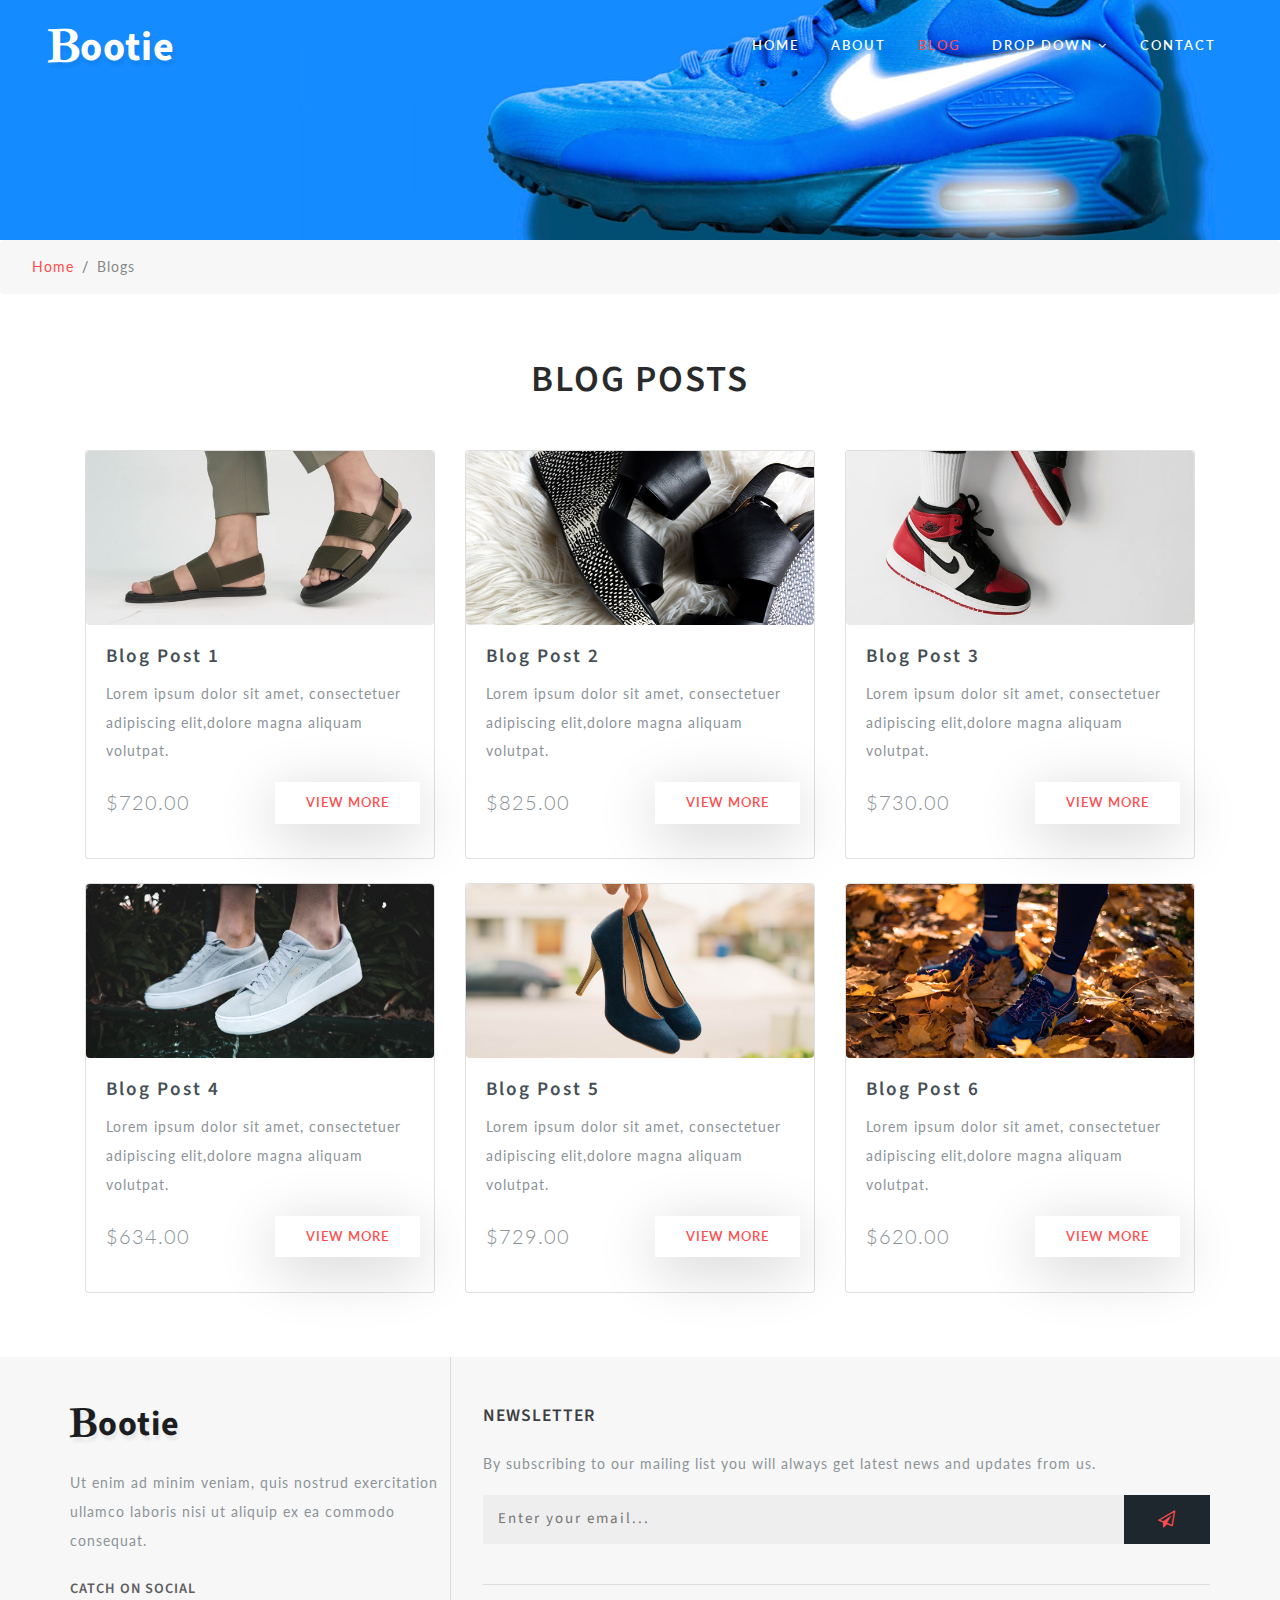
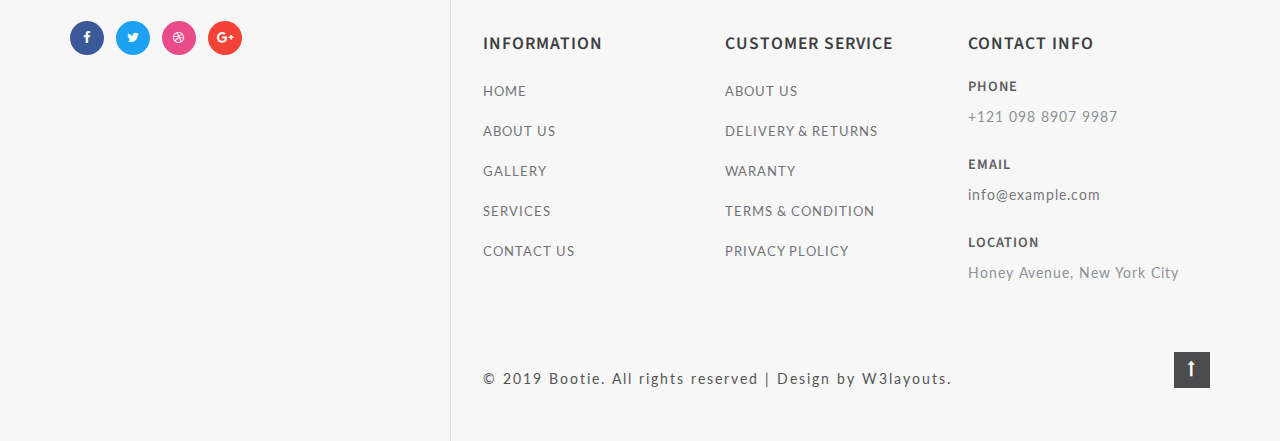
==== blog.html @ ae8e7833 "final commit" ====
<!DOCTYPE html>
<html lang="zxx">

<head>
    <title>Bootie Ecommerce Bootstrap Responsive Web Template | Blog :: W3layouts</title>
    <!-- Meta tag Keywords -->
    <meta name="viewport" content="width=device-width, initial-scale=1">
    <meta charset="UTF-8" />
    <meta name="keywords" content="Bootie Responsive web template, Bootstrap Web Templates, Flat Web Templates, Android Compatible web template, Smartphone Compatible web template, free webdesigns for Nokia, Samsung, LG, SonyEricsson, Motorola web design" />
    <script>
        addEventListener("load", function() {
            setTimeout(hideURLbar, 0);
        }, false);

        function hideURLbar() {
            window.scrollTo(0, 1);
        }
    </script>
    <!-- //Meta tag Keywords -->

    <!-- Custom-Files -->
    <link rel="stylesheet" href="css/bootstrap.css">
    <!-- Bootstrap-Core-CSS -->
    <link rel="stylesheet" href="css/style.css" type="text/css" media="all" />
    <!-- Style-CSS -->
    <!-- font-awesome-icons -->
    <link href="css/font-awesome.css" rel="stylesheet">
    <!-- //font-awesome-icons -->
    <!-- /Fonts -->
    <link href="//fonts.googleapis.com/css?family=Lato:100,100i,300,300i,400,400i,700" rel="stylesheet">
    <link href="//fonts.googleapis.com/css?family=Source+Sans+Pro:200,200i,300,300i,400,400i,600,600i,700,700i,900" rel="stylesheet">
    <!-- //Fonts -->

</head>

<body>

    <!-- mian-content -->
    <div class="main-banner inner" id="home">
        <!-- header -->
        <header class="header">
            <div class="container-fluid px-lg-5">
                <!-- nav -->
                <nav class="py-4">
                    <div id="logo">
                        <h1> <a href="index.html"><span class="fa fa-bold" aria-hidden="true"></span>ootie</a></h1>
                    </div>

                    <label for="drop" class="toggle">Menu</label>
                    <input type="checkbox" id="drop" />
                    <ul class="menu mt-2">
                        <li><a href="index.html">Home</a></li>
                        <li><a href="about.html">About</a></li>
                        <li class="active"><a href="blog.html">Blog</a></li>
                        <li>
                            <!-- First Tier Drop Down -->
                            <label for="drop-2" class="toggle">Drop Down <span class="fa fa-angle-down" aria-hidden="true"></span> </label>
                            <a href="#">Drop Down <span class="fa fa-angle-down" aria-hidden="true"></span></a>
                            <input type="checkbox" id="drop-2" />
                            <ul>
                                <li><a href="blog.html">Blog</a></li>
                                <li><a href="shop.html">Shop Now</a></li>
                                <li><a href="single.html">Single Page</a></li>
                            </ul>
                        </li>
                        <li><a href="contact.html">Contact</a></li>
                    </ul>
                </nav>
                <!-- //nav -->
            </div>
        </header>
        <!-- //header -->

    </div>
    <!--//main-content-->
    <!---->
    <ol class="breadcrumb">
        <li class="breadcrumb-item">
            <a href="index.html">Home</a>
        </li>
        <li class="breadcrumb-item active">Blogs</li>
    </ol>
    <!---->
    <!--// mian-content -->
    <!-- banner -->
    <section class="ab-info-main py-5">
        <div class="container py-lg-3">
            <div class="ab-info-grids">
                <h3 class="tittle text-center mb-lg-5 mb-3">Blog Posts</h3>
                <div id="products" class="row view-group">
                    <div class="item col-lg-4">
                        <div class="thumbnail card">
                            <div class="img-event">
                                <img class="group list-group-image img-fluid" src="images/img2.jpg" alt="" />
                            </div>
                            <div class="caption card-body">
                                <h4 class="group card-title inner list-group-item-heading">
                                    Blog Post 1</h4>
                                <p class="group inner list-group-item-text">
                                    Lorem ipsum dolor sit amet, consectetuer adipiscing elit,dolore magna aliquam volutpat.</p>
                                <div class="row">
                                    <div class="col-6">
                                        <p class="lead">
                                            $720.00</p>
                                    </div>
                                    <div class="col-6 ban-buttons">
                                        <a class="btn btn-course" href="single.html">View More</a>
                                    </div>
                                </div>
                            </div>
                        </div>
                    </div>
                    <div class="item col-lg-4">
                        <div class="thumbnail card">
                            <div class="img-event">
                                <img class="group list-group-image img-fluid" src="images/img5.jpg" alt="" />
                            </div>
                            <div class="caption card-body">
                                <h4 class="group card-title inner list-group-item-heading">
                                    Blog Post 2</h4>
                                <p class="group inner list-group-item-text">
                                    Lorem ipsum dolor sit amet, consectetuer adipiscing elit,dolore magna aliquam volutpat.</p>
                                <div class="row">
                                    <div class="col-6">
                                        <p class="lead">
                                            $825.00</p>
                                    </div>
                                    <div class="col-6 ban-buttons">
                                        <a class="btn btn-course" href="single.html">View More</a>
                                    </div>
                                </div>
                            </div>
                        </div>
                    </div>
                    <div class="item col-lg-4">
                        <div class="thumbnail card">
                            <div class="img-event">
                                <img class="group list-group-image img-fluid" src="images/img3.jpg" alt="" />
                            </div>
                            <div class="caption card-body">
                                <h4 class="group card-title inner list-group-item-heading">
                                    Blog Post 3</h4>
                                <p class="group inner list-group-item-text">
                                    Lorem ipsum dolor sit amet, consectetuer adipiscing elit,dolore magna aliquam volutpat.</p>
                                <div class="row">
                                    <div class="col-6">
                                        <p class="lead">
                                            $730.00</p>
                                    </div>
                                    <div class="col-6 ban-buttons">
                                        <a class="btn btn-course" href="single.html">View More</a>
                                    </div>
                                </div>
                            </div>
                        </div>
                    </div>
                    <div class="item col-lg-4 mt-lg-4">
                        <div class="thumbnail card">
                            <div class="img-event">
                                <img class="group list-group-image img-fluid" src="images/img4.jpg" alt="" />
                            </div>
                            <div class="caption card-body">
                                <h4 class="group card-title inner list-group-item-heading">
                                    Blog Post 4</h4>
                                <p class="group inner list-group-item-text">
                                    Lorem ipsum dolor sit amet, consectetuer adipiscing elit,dolore magna aliquam volutpat.</p>
                                <div class="row">
                                    <div class="col-6">
                                        <p class="lead">
                                            $634.00</p>
                                    </div>
                                    <div class="col-6 ban-buttons">
                                        <a class="btn btn-course" href="single.html">View More</a>
                                    </div>
                                </div>
                            </div>
                        </div>
                    </div>
                    <div class="item col-lg-4 mt-lg-4">
                        <div class="thumbnail card">
                            <div class="img-event">
                                <img class="group list-group-image img-fluid" src="images/img6.jpg" alt="" />
                            </div>
                            <div class="caption card-body">
                                <h4 class="group card-title inner list-group-item-heading">
                                    Blog Post 5</h4>
                                <p class="group inner list-group-item-text">
                                    Lorem ipsum dolor sit amet, consectetuer adipiscing elit,dolore magna aliquam volutpat.</p>
                                <div class="row">
                                    <div class="col-6">
                                        <p class="lead">
                                            $729.00</p>
                                    </div>
                                    <div class="col-6 ban-buttons">
                                        <a class="btn btn-course" href="single.html">View More</a>
                                    </div>
                                </div>
                            </div>
                        </div>
                    </div>
                    <div class="item col-lg-4 mt-lg-4">
                        <div class="thumbnail card">
                            <div class="img-event">
                                <img class="group list-group-image img-fluid" src="images/img7.jpg" alt="" />
                            </div>
                            <div class="caption card-body">
                                <h4 class="group card-title inner list-group-item-heading">
                                    Blog Post 6</h4>
                                <p class="group inner list-group-item-text">
                                    Lorem ipsum dolor sit amet, consectetuer adipiscing elit,dolore magna aliquam volutpat.</p>
                                <div class="row">
                                    <div class="col-6">
                                        <p class="lead">
                                            $620.00</p>
                                    </div>
                                    <div class="col-6 ban-buttons">
                                        <a class="btn btn-course" href="single.html">View More</a>
                                    </div>
                                </div>
                            </div>
                        </div>
                    </div>

                </div>
            </div>
        </div>
    </section>
    <!-- //banner -->
    <!-- footer -->
    <footer>
        <div class="container">
            <div class="row footer-top">
                <div class="col-lg-4 footer-grid_section_w3layouts">
                    <h2 class="logo-2 mb-lg-4 mb-3">
                        <a href="index.html"><span class="fa fa-bold" aria-hidden="true"></span>ootie</a>
                    </h2>
                    <p>Ut enim ad minim veniam, quis nostrud exercitation ullamco laboris nisi ut aliquip ex ea commodo consequat.</p>
                    <h4 class="sub-con-fo ad-info my-4">Catch on Social</h4>
                    <ul class="w3layouts_social_list list-unstyled">
                        <li>
                            <a href="#" class="w3pvt_facebook">
                                <span class="fa fa-facebook-f"></span>
                            </a>
                        </li>
                        <li class="mx-2">
                            <a href="#" class="w3pvt_twitter">
                                <span class="fa fa-twitter"></span>
                            </a>
                        </li>
                        <li>
                            <a href="#" class="w3pvt_dribble">
                                <span class="fa fa-dribbble"></span>
                            </a>
                        </li>
                        <li class="ml-2">
                            <a href="#" class="w3pvt_google">
                                <span class="fa fa-google-plus"></span>
                            </a>
                        </li>
                    </ul>
                </div>
                <div class="col-lg-8 footer-right">
                    <div class="w3layouts-news-letter">
                        <h3 class="footer-title text-uppercase text-wh mb-lg-4 mb-3">Newsletter</h3>

                        <p>By subscribing to our mailing list you will always get latest news and updates from us.</p>
                        <form action="#" method="post" class="w3layouts-newsletter">
                            <input type="email" name="Email" placeholder="Enter your email..." required="">
                            <button class="btn1"><span class="fa fa-paper-plane-o" aria-hidden="true"></span></button>

                        </form>
                    </div>
                    <div class="row mt-lg-4 bottom-w3layouts-sec-nav mx-0">
                        <div class="col-md-4 footer-grid_section_w3layouts">
                            <h3 class="footer-title text-uppercase text-wh mb-lg-4 mb-3">Information</h3>
                            <ul class="list-unstyled w3layouts-icons">
                                <li>
                                    <a href="index.html">Home</a>
                                </li>
                                <li class="mt-3">
                                    <a href="about.html">About Us</a>
                                </li>
                                <li class="mt-3">
                                    <a href="#">Gallery</a>
                                </li>
                                <li class="mt-3">
                                    <a href="#">Services</a>
                                </li>
                                <li class="mt-3">
                                    <a href="contact.html">Contact Us</a>
                                </li>
                            </ul>
                        </div>
                        <div class="col-md-4 footer-grid_section_w3layouts">
                            <!-- social icons -->
                            <div class="agileinfo_social_icons">
                                <h3 class="footer-title text-uppercase text-wh mb-lg-4 mb-3">Customer Service</h3>
                                <ul class="list-unstyled w3layouts-icons">

                                    <li>
                                        <a href="#">About Us</a>
                                    </li>
                                    <li class="mt-3">
                                        <a href="#">Delivery & Returns</a>
                                    </li>
                                    <li class="mt-3">
                                        <a href="#">Waranty</a>
                                    </li>
                                    <li class="mt-3">
                                        <a href="#">Terms & Condition</a>
                                    </li>
                                    <li class="mt-3">
                                        <a href="#">Privacy Plolicy</a>
                                    </li>
                                </ul>
                            </div>
                            <!-- social icons -->
                        </div>
                        <div class="col-md-4 footer-grid_section_w3layouts my-md-0 my-5">
                            <h3 class="footer-title text-uppercase text-wh mb-lg-4 mb-3">Contact Info</h3>
                            <div class="contact-info">
                                <div class="footer-address-inf">
                                    <h4 class="ad-info mb-2">Phone</h4>
                                    <p>+121 098 8907 9987</p>
                                </div>
                                <div class="footer-address-inf my-4">
                                    <h4 class="ad-info mb-2">Email </h4>
                                    <p><a href="mailto:info@example.com">info@example.com</a></p>
                                </div>
                                <div class="footer-address-inf">
                                    <h4 class="ad-info mb-2">Location</h4>
                                    <p>Honey Avenue, New York City</p>
                                </div>
                            </div>
                        </div>


                    </div>
                    <div class="cpy-right text-left row">
                        <p class="col-md-10">© 2019 Bootie. All rights reserved | Design by
                            <a href="http://w3layouts.com"> W3layouts.</a>
                        </p>
                        <!-- move top icon -->
                        <a href="#home" class="move-top text-right col-md-2"><span class="fa fa-long-arrow-up" aria-hidden="true"></span></a>
                        <!-- //move top icon -->
                    </div>
                </div>
            </div>
        </div>
    </footer>
    <!-- //footer -->
</body>

</html>
---- css/style.css ----
/*--
	Author: W3Layouts
	Author URL: http://w3layouts.com
	License: Creative Commons Attribution 3.0 Unported
	License URL: http://creativecommons.org/licenses/by/3.0/
--*/

html,
body {
    margin: 0;
    font-size: 100%;
    background: #fff;
    font-family: 'Lato', sans-serif;
    scroll-behavior: smooth;
}
body a {
    text-decoration: none;
    transition: 0.5s all;
    -webkit-transition: 0.5s all;
    -moz-transition: 0.5s all;
    -o-transition: 0.5s all;
    -ms-transition: 0.5s all;
}

a:hover {
    text-decoration: none;
}
input[type="button"],
input[type="submit"],
input[type="text"],
input[type="email"],
input[type="search"] {
    transition: 0.5s all;
    -webkit-transition: 0.5s all;
    -moz-transition: 0.5s all;
    -o-transition: 0.5s all;
    -ms-transition: 0.5s all;
    font-family: 'Source Sans Pro', sans-serif;
}

h1,
h2,
h3,
h4,
h5,
h6 {
    margin: 0;
    letter-spacing: 1px;
    font-weight: 600;
    font-family: 'Source Sans Pro', sans-serif;
}

p {
    font-size:0.9em;
    color: #8c9398;
    line-height: 2em;
    letter-spacing: 1px;
}

ul {
    margin: 0;
    padding: 0;
}

body img {
    border-radius: 4px;
    -webkit-border-radius: 4px;
    -o-border-radius: 4px;
    -moz-border-radius: 4px;
    -ms-border-radius: 4px;
}

.breadcrumb,
ol {
    margin-bottom: 0 !important;
}

/*--/header --*/

/* header */

/* CSS Document */

header {
    position: absolute;
    z-index: 9;
    width: 100%;
}

.toggle,
[id^=drop] {
    display: none;
}

/* Giving a background-color to the nav container. */

nav {
    margin: 0;
    padding: 0;
}


#logo a {
    float: left;
    display: initial;
    margin: 0;
    letter-spacing: 1px;
    color: #fff;
    font-size: 1em;
    font-weight: 700;
    text-shadow: 2px 5px 3px rgba(0, 0, 0, 0.06);
}



/* Since we'll have the "ul li" "float:left"
 * we need to add a clear after the container. */

nav:after {
    content: "";
    display: table;
    clear: both;
}

/* Removing padding, margin and "list-style" from the "ul",
 * and adding "position:reltive" */

nav ul {
    float: right;
    padding: 0;
    margin: 0;
    list-style: none;
    position: relative;
}

/* Positioning the navigation items inline */

nav ul li {
    margin: 0px 1em;
    display: inline-block;
    float: left;
}

/* Styling the links */

.menu li a {
    font-weight: 600;
    font-size: 0.8em;
    letter-spacing: 2px;
    padding-left: 0;
    padding-right: 0;
    padding: 10px 0;
    color: #fff;
    text-transform: uppercase;
    -webkit-transition: 0.5s all ease;
    -moz-transition: 0.5s all ease;
    -o-transition: 0.5s all ease;
    -ms-transition: 0.5s all ease;
}


.menu li ul li a {
    color: #555;
    padding: 10px 10px;
    font-size: 0.8em;
}


.menu li ul li:hover {
    background: #f8f9fa;
}

/* Background color change on Hover */

nav .menu li a:hover {
    color: #ff4c4c;
}

.menu li.active a {
    color: #ff4c4c;
}

/* Hide Dropdowns by Default
 * and giving it a position of absolute */

nav ul ul {
    display: none;
    position: absolute;
    /* has to be the same number as the "line-height" of "nav a" */
    top: 30px;
    background: #fff;
    padding: 10px;
}

/* Display Dropdowns on Hover */

nav ul li:hover > ul {
    display: inherit;
}

/* Fisrt Tier Dropdown */

nav ul ul li {
    width: 170px;
    float: none;
    display: list-item;
    position: relative;
    margin: 0;
}

nav ul ul li a {
    color: #333;
    padding: 5px 10px;
    display: block;
}

/* Second, Third and more Tiers	
 * We move the 2nd and 3rd etc tier dropdowns to the left
 * by the amount of the width of the first tier.
*/

nav ul ul ul li {
    position: relative;
    top: -60px;
    /* has to be the same number as the "width" of "nav ul ul li" */
    left: 170px;
}


/* Change ' +' in order to change the Dropdown symbol */

li > a:only-child:after {
    content: '';
}


/* Media Queries
--------------------------------------------- */

@media all and (max-width: 768px) {

    #logo {
        display: block;
        padding: 0;
        width: 100%;
        text-align: center;
        float: none;
    }

    nav {
        margin: 0;
    }

    /* Hide the navigation menu by default */
    /* Also hide the  */
    .toggle + a,
    .menu {
        display: none;
    }

    /* Stylinf the toggle lable */
    .toggle {
        display: block;
        padding: 8px 20px;
        font-size: 0.8em;
        text-decoration: none;
        border: none;
        float: right;
        background-color: #ffffff;
        color: #333;
        cursor: pointer;
        text-transform: uppercase;
    }

    .menu .toggle {
        float: none;
        text-align: center;
        margin: auto;
        width: 80%;
        padding: 5px;
        font-weight: normal;
        font-size: 16px;
        letter-spacing: 1px;
    }

    .toggle:hover {
        color: #333;
        background-color: #fff;
    }

    /* Display Dropdown when clicked on Parent Lable */
    [id^=drop]:checked + ul {
        display: block;
        background: rgba(16, 16, 16, 0.85);
        padding: 15px 0;
        text-align: center;
    }

    /* Change menu item's width to 100% */
    nav ul li {
        display: block;
        width: 100%;
        padding: 5px 0;
        margin: 0 0;
    }

    nav ul ul .toggle,
    nav ul ul a {
        padding: 0 40px;
    }

    nav ul ul ul a {
        padding: 0 80px;
    }

    nav a:hover,
    nav ul ul ul a {
        background-color: transparent;
    }

    nav ul li ul li .toggle,
    nav ul ul a,
    nav ul ul ul a {
        padding: 14px 20px;
        color: #FFF;
        font-size: 17px;
    }


    nav ul li ul li .toggle,
    nav ul ul a {
        background-color: #212121;
    }
    .menu li ul li a {
        color: #fff;
    }
    /* Hide Dropdowns by Default */
    nav ul ul {
        float: none;
        position: static;
        color: #ffffff;
        /* has to be the same number as the "line-height" of "nav a" */
    }

    /* Hide menus on hover */
    nav ul ul li:hover > ul,
    nav ul li:hover > ul {
        display: none;
    }
    nav ul ul{
        background:none!important;
    }
    /* Fisrt Tier Dropdown */
    nav ul ul li {
        display: block;
        width: 100%;
        padding: 0;
    }

    nav ul ul ul li {
        position: static;
        /* has to be the same number as the "width" of "nav ul ul li" */
    }

    nav ul ul li a {
        color: #fff;
        font-size: 0.85em;
    }
}

@media all and (max-width: 330px) {

    nav ul li {
        display: block;
        width: 94%;
    }

}

/* header */

/*--/banner --*/

.main-banner {
    background: url(../images/banner.jpg)no-repeat center;
    -webkit-background-size: cover;
    -moz-background-size: cover;
    -o-background-size: cover;
    -ms-background-size: cover;
    background-size: cover;
    position: relative;
    height: 50em;
}

.main-banner.inner {
    background: url(../images/banner.jpg)no-repeat center;
    -webkit-background-size: cover;
    -moz-background-size: cover;
    -o-background-size: cover;
    -ms-background-size: cover;
    background-size: cover;
    position: relative;
    height: 20em;
}

/*-- place holder --*/

.banner-form ::-webkit-input-placeholder {
    /* Chrome/Opera/Safari */
    color: #ccc;
}

.banner-form ::-moz-placeholder {
    /* Firefox 19+ */
    color: #ccc;
}

.banner-form :-ms-input-placeholder {
    /* IE 10+ */
    color: #ccc;
}

.banner-form :-moz-placeholder {
    /* Firefox 18- */
    color: #ccc;
}

.banner-info {
    padding: 16em 0 0em 3em;
    width: 32%;
}

.banner-info h3 {
    font-size: 3.5em;
    letter-spacing: 2px;
    color: #fff;
    text-transform: uppercase;
    text-shadow: 2px 5px 3px rgba(0, 0, 0, 0.06);
}

.banner-info p {
    color: #fff;
    font-size: 0.8em;
    letter-spacing: 2px;
    font-weight: 400;
    text-transform: uppercase;
    margin: 0;
    text-shadow: 2px 5px 3px rgba(0, 0, 0, 0.06);
}
.ban-buttons a {
    background: #fff;
    padding: 11px 31px;
    font-size: 13px;
    letter-spacing: 1px;
    color: #ff4c4c;
    border-radius: 0px;
    display: inline-block;
    box-shadow: 0 12px 60px rgba(0, 0, 0, .2);
    -webkit-box-shadow: 0 12px 60px rgba(0, 0, 0, .2);
    -o-box-shadow: 0 12px 60px rgba(0, 0, 0, .2);
    -moz-box-shadow: 0 12px 60px rgba(0, 0, 0, .2);
    -ms-box-shadow: 0 12px 60px rgba(0, 0, 0, .2);
    border: #fff;
    transition: 0.5s all;
    -webkit-transition: 0.5s all;
    -moz-transition: 0.5s all;
    -o-transition: 0.5s all;
    -ms-transition: 0.5s all;
    font-weight: 600;
    text-transform: uppercase;
}

.ban-buttons a.active,
.ban-buttons a:hover {
    opacity: 0.8;
}

a.btn.active {
    background: #10adfb;
    color: #fff;
    border: #10adfb;
}

/*-- //place holder --*/

/*-- //banner --*/

/*-- features --*/
.hand-crafted {
    background: #f7f7f7;
}

h3.tittle {
    font-size: 2.5em;
    letter-spacing: 2px;
    color: #292a2b;
    text-transform: uppercase;
    margin-bottom: 1em;
}

.sub-tittle {
    font-size: 0.3em;
    color: #919aa0;
    letter-spacing: 2px;
    display: block;
    text-transform: uppercase;
}

.events-info .sub-tittle {
    font-size: 0.7em;
}

ul.events-icons.new-inf img {
    border-radius: 50%;
    border-radius: 50%;
    -webkit-border-radius: 50%;
    -o-border-radius: 50%;
    -moz-border-radius: 50%;
    -ms-border-radius: 50%;
    box-shadow: 2px 2px 2px 1px rgba(0, 0, 0, 0.15);
}

.feature-grids h3,
.bottom-gd.fea h3 {
    color: #05c46b;
    letter-spacing: 1px;
    margin-top: 0em;
    font-size: 1.4em;
}

.feature-grids p {
    margin: 0;
}

.feature-grids span {
    font-size: 1.5em;
    text-align: center;
    color: #ff4c4c;
    line-height: 3em;
}

.bottom-gd,
.bottom-gd2-active {
    background: #f8f9fa;
    transition: 2s all;
    -webkit-transition: 2s all;
    -moz-transition: 2s all;
    -ms-transition: 2s all;
    -o-transition: 2s all;
    box-shadow: 7px 7px 10px 0 rgba(76, 110, 245, .1);
    padding: 2em 0;
}

.bottom-gd2-active {
    background: #ff4c4c;
    transition: 2s all;
    -webkit-transition: 2s all;
    -moz-transition: 2s all;
    -ms-transition: 2s all;
    -o-transition: 2s all;
}

.bottom-gd:hover.f1 span,
.bottom-gd2-active span {
    color: #fff;
}

.bottom-gd2-active p {
    color: #fff;
}

.bottom-gd2-active h3 {
    color: #fff;
}

.feature-grids h3,
.bottom-gd.fea h3 {
    font-size: 0.9em;
    color: #1e272e;
    text-transform: uppercase;
    font-weight: 600;
}

ul.tic-info li span {
    color: #ff4c4c;
}

ul.tic-info li {
    color: #566773;
    font-size: 0.9em;
    line-height: 2.2em;
    letter-spacing: 1px;
}

.effect-w3 {
    padding: 6px;
    background: #f0f0f1;
}

.bottom-gd.row {
    margin: 0;
}

/*-- //features --*/
/*-- /New-Arrivals --*/
.product-shoe-info {
    padding: 15px;
    border: 1px solid #e4e4e4;
}

.item-info-product h4 a {
    color: #080808;
    font-size: 15px;
    letter-spacing: 1px;
    text-transform: uppercase;
    font-weight: 700;
}

span.money {
    font-size: 1em;
    font-weight: 800;
    color: #ff4c4c;
    letter-spacing: 2px;
}

.product_price {
    margin: 1em 0 0 0;
    padding: 1em 0 0 0;
    border-top: 1px solid #ddd;
}

ul.stars li {
    display: inline-block;
    margin: 0 0.2em;
}

ul.stars li a span {
    font-size: 0.7em;
    color: #6a6c6d;
}
ul.stars li a span:hover{
    opacity:0.8;
}
span.product-new-top {
    background: #414b52;
    font-size: 0.8em;
    text-transform: uppercase;
    padding: 0.3em 1.2em;
    color: #fff;
}

/*-- //New-Arrivals --*/

section#brands {
    background: #1e272e;
}

.brand-items a span {
    color: #757a7d;
    font-size: 2.5em;
}

/*--about-grids--*/
.service-content {
    margin-left: 1em;
}
.icon span {
    width: 60px;
    height: 60px;
    color: #007bff;
    line-height: 60px;
    text-align: center;
    font-size: 22px;
    transition: all 1s;
    -moz-transition: all 1s;
    -webkit-transition: all 1s;
    -o-transition: all 1s;
}
.service-content h4 {
    font-size: 1.15em;
    line-height: 1.75em;
    font-weight: 800;
    text-transform: uppercase;
    color: #333;
    letter-spacing: 2px;
    margin-bottom: 0.5em;
}

/*-- /testimonials --*/

.testimonials {
    background: #f2f2f2;
}

.test-info {
    padding: 2em 0;
    margin: 0 auto;
    width: 60%;
}

.test-info h3 {
    font-size: 1em;
    color: #1e272e;
    letter-spacing: 2px;
    text-transform: uppercase;
    font-weight: 600;
}

.test-img img {
    border-radius: 50%;
    -webkit-border-radius: 50%;
    -o-border-radius: 50%;
    -ms-border-radius: 50%;
    -moz-border-radius: 50%;
    padding: 4px;
    background: hsla(21, 60%, 94%, 0.33);
    width: 15%;
}

.w3layouts-footer.test-soc ul li {
    display: inline-block;
    margin: 0 0.3em;
}

.w3layouts-footer.test-soc ul li a span {
    color: #fff;
    margin: 0 0.5em;
}

.test-info p span {
    font-size: 1.8em;
    color: #505c65;
}

ul.list-unstyled.w3layouts-icons.clients li {
    margin: 0 0.2em;
    text-align: center;
    display: inline-block;
}

ul.list-unstyled.w3layouts-icons.clients li span {
    font-size: 0.8em;
    color: #ff4c4c;
}

ul.list-unstyled.w3layouts-icons.clients li span:hover {
    opacity: 0.8;
    transition: 0.5s all;
    -webkit-transition: 0.5s all;
    -moz-transition: 0.5s all;
    -o-transition: 0.5s all;
    -ms-transition: 0.5s all;

}

/*-- //testimonials --*/
.men-thumb-item{
   position: relative;
}
.item-info-product h4 {
    margin-top: 0.5em;
}
.shop-now{
    position: absolute;
    bottom: 8%;
    right: 8%;
}
.shop-now a {
    font-size: 0.9em;
    text-transform: uppercase;
    font-weight: 600;
    text-decoration:none;
    color:#333;
}
h4.group.card-title {
    font-size: 1.2em;
    letter-spacing: 2px;
    color: #464f56;
}
/*--/breadcrumb--*/
ol.breadcrumb {
    background: none;
    margin: 0;
    padding: 1em 2em;
    background: #f7f7f7;
}
li.breadcrumb-item {
    font-size: 0.9em;
    letter-spacing: 1px;
}
.breadcrumb-item.active {
    color: #888;
}
li.breadcrumb-item a {
    color: #ff4c4c;
}
/*--//breadcrumbr--*/
/*--/shop--*/
/*-- special deals --*/

.img-deal1 {
    padding: 0;
}

.img-deal1 h3 {
        color: #495057;
        font-size: 13px;
        margin-bottom: 10px;
        text-transform: uppercase;
    }
    
    
.img-deal1 a {
    font-size: 14px;
    color: #6d6c6c;
}

.img-deals img {
    border: 1px solid #ddd;
}
ul.w3layouts-box-list li {
    list-style: none;
    display: block;
    margin-bottom: 0.9em;
    color: #8c9398;
    letter-spacing: 1px;
    font-size: 0.9em;
}
.grid-img-right{
background: url(../images/single.jpg)no-repeat center;
-webkit-background-size: cover;
-moz-background-size: cover;
-o-background-size: cover;
-ms-background-size: cover;
background-size: cover;
position: relative;
height:15em;
padding:5.5em 2em 0 0;
}
.grid-img-right span.money{
    color: #fff;
    display:block;
}
.grid-img-right a {
    font-size: 0.9em;
    text-transform: uppercase;
    font-weight: 600;
    text-decoration: none;
    color: #fff;
    padding:0;

}
.desc1-left {
    border: 1px solid #ddd;
}
.desc1-right h3 {
    text-shadow: 0 1px 0 #ffffff;
    color: #1e272e;
    font-size: 1.1em;
    margin-bottom: 15px;
}
.desc1-right h5 {
    font-size: 1.3em;
    color: #62676b;
    line-height: 1.5em;
    -webkit-text-stroke: 0.2px;
    font-weight: 400;
}
.share h4 {
    font-size: 0.9em;
    color: #555555;
    margin-bottom: 10px;
    text-transform: uppercase;
    text-shadow: 0 1px 0 #ffffff;
    font-weight: 400;
}
.desc1-right h5 span {
    text-decoration: line-through;
}
.desc1-right h5 a {
    margin-left: 5px;
    color: #555555;
    text-transform: capitalize;
    font-size: 14px;
    -webkit-text-stroke: 0px;
    letter-spacing: 0px;
}
.available span a {
    margin: 4% 0;
    display: block;
    color: #555555;
    font-size: 0.8725em;
    text-transform: uppercase;
    text-shadow: 0 1px 0 #ffffff;
    text-decoration: underline;
}
h3.shop-sing {
    text-transform: uppercase;
    font-size: 1.2em;
    letter-spacing: 2px;
    margin: 1.5em 0 2em 0;
    color: #323a40;
}
p.italic-blue {
    font-style: italic;
    color: #89bff3;
    font-weight: 500;
}
/*--//shop--*/
/*-- customer --*/

.customer-rev ul li span {
    color: #f58b8d;
    font-size: 0.8em
}
h3.sear-head {
    color: #1e272e;
    margin-bottom: 20px;
    font-size: 1em;
    font-weight: 600;
    text-transform: uppercase;
    letter-spacing: 2px;
}
.customer-rev ul li {
	list-style: none;
}
.customer-rev ul li a span {
    color: #a4a6a9;
    font-weight: normal;
    margin-right: 4px;
}


/*-- //customer --*/

/*--/footer--*/

footer {
    background: #f7f7f7;
}

h3.footer-title {
    font-size: 1.1em;
    font-weight: 600;
    letter-spacing: 1px;
    color: #3d3f44;
}

footer p {
    font-size: 0.9em;
}

form.w3layouts-newsletter {
    display: flex;
    margin-bottom: 2.5em;
}

.bottom-w3layouts-sec-nav {
    border-top: 1px solid #ddd;
}

.w3layouts-newsletter input[type="email"] {
    padding: 0.6em 1em;
    font-size: 15px;
    color: #000;
    outline: none;
    letter-spacing: 2px;
    border: none;
    border: none;
    flex-basis: 100%;
    background: #efeeee;
}

.w3layouts-newsletter button.btn1 {
    color: #ff4c4c;
    font-size: 17px;
    letter-spacing: 1px;
    padding: 14px 0;
    border: transparent;
    text-transform: uppercase;
    -webkit-transition: 0.5s all;
    -moz-transition: 0.5s all;
    transition: 0.5s all;
    background: #1e272e;
    font-weight: 600;
    cursor: pointer;
    border-radius: 0;
    padding: 0.7em 2em;
}

h2.logo-2 a {
    font-weight: 700;
    font-size: 34px;
    color: #1c1d21;
    text-shadow: 2px 5px 3px rgba(0, 0, 0, 0.06);
    letter-spacing: 1px;
}
/*--contact--*/
.contact-right-content input[type="text"], .contact-right-content input[type="email"],.contact-right-content input[type="tel"], .contact-right-content textarea {
    padding: 0.8em 1em;
    color: #495057;
    border: none;
    border-radius: 0em;
    font-size: 1em;
    letter-spacing: 1px;
    margin-bottom: 1em;
    -webkit-appearance: none;
    outline: none;
    /* display: block; */
    width: 100%;
    background: #f0f1f3;
}
.contact-right-content input[type="submit"] {
    outline: none;
    border: none;
    cursor: pointer;
    font-size: 15px;
    color: #fff;
    padding: 12px 40px;
    text-transform: uppercase;
    letter-spacing: 1px;
    display: inline-block;
    background: #212529;
    font-weight: 700;
    -webkit-transition: all 0.3s;
    -moz-transition: all 0.3s;
    transition: all 0.3s;
    border-radius:0em;
}
.contact-left-content h4 {
    color: #3d3f44;
    font-weight: 600;
    font-size: 0.95em;
    text-transform: uppercase;
    letter-spacing: 2px;
}
.contact-left-content a{
    color: #8c9398;
}
.contact-left-content p{
    margin-bottom:0;
}
.contact-left-content {
    padding-left: 2em;
}
.contact-right-content textarea {
    min-height: 10em;
}
/*--//contact--*/
.map-fo iframe {
    min-height: 350px;
    border: none;
    background: #e8eaec;
    padding: 0.4em;
    width: 100%;
}

/* social icons */
.w3layouts_social_list li {
    display: inline-block;
}

.w3layouts_social_list li a {
    width: 34px;
    height: 34px;
    text-align: center;
    display: inline-block;
    font-size: 13px;
    border-radius: 50%;
}

.w3layouts_social_list li a span {
    color: #fff;
    line-height: 34px;
}

a.w3pvt_facebook {
    background: #3b5998;
}

a.w3pvt_twitter {
    background: #1da1f2;
}

a.w3pvt_dribble {
    background: #ea4c89;
}

a.w3pvt_google {
    background: #F44336;
}

/* //social-icons */

/* contact address */
.contact-info h4,
h4.sub-con-fo {
    font-size: 0.9em;
    letter-spacing: 1px;
    color: #5e5e61;
    font-weight: 600;
    text-transform: uppercase;
}

.footer-grid_section_w3layouts li a {
    color: #727377;
    font-size: 0.8em;
    letter-spacing: 1px;
}

.footer-grid_section_w3layouts li a:hover {
    opacity: 0.8;
}

.footer-title h3 {
    font-size: 24px;
    color: #f3f3f3;
    letter-spacing: 1px;
}

ul.w3layouts-icons li a {
    text-transform: uppercase;
}

.footer-right {
    border-left: 1px solid #ddd;
    padding: 3em 0em 3em 2em;
}

.footer-grid_section_w3layouts {
    padding: 3em 0;
}
.contact-info a {
    color: #777;
}
/* //contact address */

/* copyright */
.cpy-right-sec {
    background: #1c1d21;
}

.cpy-right {
    display: flex;
}

.cpy-right p {
    letter-spacing: 2px;
    font-size: 14px;
    margin-bottom: 0;
    margin-top: 0.9em;
    color: #555;
}

.cpy-right p a {
    color: #555;
}

.cpy-right p a:hover {
    color: #ff6b6b;
}

/* //copyright */

/*--//footer--*/

/*-- to-top --*/
a.move-top span {
    color: #fff;
    width: 36px;
    height: 36px;
    text-align: center;
    border: none;
    line-height: 2em;
    background: #4a4b4c;
}

/*-- //to-top --*/

@media(max-width:1366px) {
    .main-banner {
        height: 45em;
    }
    .banner-info {
        padding: 16em 0 0em 3em;
        width: 38%;
    }
    .service-content h4 {
        font-size: 1em;
    }
}

@media(max-width:1280px) {
    h3.tittle {
        font-size: 2.3em;
    }
    .main-banner {
        height: 40em;
    }
    .main-banner.inner {
        height: 15em;
    }
}

@media(max-width:1080px) {
    .banner-info h3 {
        font-size: 3em;
        letter-spacing: 2px;
    }
    .main-banner {
        height: 38em;
    }
    h3.tittle {
        font-size: 2em;
    }
    .ban-buttons a {
        padding: 10px 14px;
        font-size: 12px;
    }
}
@media(max-width:1024px) {
    .banner-info {
        padding: 14em 0 0em 3em;
        width: 40%;
    }
    .feature-grids h3, .bottom-gd.fea h3 {
        font-size: 0.8em;
    }
}
@media(max-width:991px) {

    .gd-bottom {
        float: left;
        width: 50%;
        margin-top: 1em;
    }
    ul.navbar-nav {
        margin-top: 10px;
        background: #101315;
    }
    li.nav-item {
        margin-right: 0;
    }
    .test-info {
        padding: 2em 0;
        margin: 0 auto;
        width: 80%;
    }
    .product-men {
        margin-bottom: 1em;
    }
    .navbar-toggler {
        padding: 0.3rem 0.5rem;
        font-size: 1.25rem;
        line-height: 1;
        background-color: #fff;
        border: 1px solid transparent;
        border-radius: 0.2rem;
    }
    div#products .item {
        float: left;
        width: 50%;
        margin-top: 1em;
    }
    .left-ads-display {
        margin-top: 2em;
    }
}

/*** Responsive Menu For Smaller Device ***/

@media screen and (max-width:900px) {
    .dropdown-menu {
        width: 100%;
    }
    .banner-info h3 {
        font-size: 2.5em;
        letter-spacing: 2px;
    }
    .main-banner {
        height: 38em;
    }
    .feature-grids h3, .bottom-gd.fea h3 {
        font-size: 0.9em;
    }
}

@media(max-width:800px) {
    .main-banner.inner {
        height: 12em;
    }
    .banner-info {
        padding: 11em 0 0em 1em;
        width: 44%;
    }
    .main-banner {
        height: 30em;
    }
    h3.tittle {
        font-size: 1.8em;
    }
}

@media(max-width:768px) {
    .banner-info {
        padding: 11em 0 0em 1em;
        width: 58%;
    }
    .test-info {
        padding: 2em 0;
        margin: 0 auto;
        width: 94%;
    }
}

@media(max-width:767px) {
    .icon-gd-info {
        text-align: center;
    }
    .product-men {
        margin-bottom: 1em;
        float: left;
        width: 50%;
    }
    .footer-grid_section_w3layouts {
        padding: 1em 0;
    }
    h2.logo-2 {
        padding-top: 1em;
    }
    .img-deals {
        float: left;
        width: 40%;
    }
    .img-deal1 {
        padding: 0;
        float: right;
        width: 60%;
    }
    .desc1-right{
        margin-top: 1.5em;
    }
    .contact-left-content {
        padding-left: 1em;
        margin-top: 2em;
    }
    .footer-right {
        border-left: 1px solid #ddd;
        padding: 3em 1em 3em 1em;
    }
    .footer-grid_section_w3layouts {
        padding: 1em 1em;
    }
    ol.breadcrumb {
        padding: 1em 1em;
    }
}

@media(max-width:640px) {
    .main-banner {
        height: 28em;
    }
    .banner-info {
        padding: 10em 0 0em 1em;
        width: 58%;
    }
    div#products .item {
        float: left;
        width: 100%;
        margin-top: 1em;
    }
    h3.tittle {
        font-size: 1.7em;
    }
}

@media(max-width:568px) {
    .banner-info h3 {
        font-size: 2em;
        letter-spacing: 2px;
    }
    .banner-info p {
        font-size: 0.7em;
        letter-spacing: 2px;
    }
    .sub-para-w3layouts {
        margin: 0;
    }
   
}

@media(max-width:480px) {
    .main-banner {
        height: 25em;
    }
    .banner-info {
        padding: 9em 0 0em 1em;
        width: 58%;
    }
    #logo a {
        font-size: 0.8em;
    }
    .test-info {
        padding: 0em 0;
        margin: 0 auto;
        width: 96%;
    }
    .main-banner.inner {
        height: 9em;
    }
}

@media(max-width:440px) {
    .banner-info {
        padding:8em 0 0em 1em;
        width: 68%;
    }
    .main-banner {
        height: 23em;
    }
    .item-info-product h4 a {
        font-size: 14px;
    }
    .product-men {
        margin-bottom: 1em;
        float: left;
        width: 100%;
    }
    .gd-bottom {
        float: left;
        width: 100%;
        margin-top: 1em;
    }

}

@media(max-width:414px) {
    .banner-info {
        padding: 8em 0 0em 1em;
        width: 75%;
    }
}

@media(max-width:384px) {
  
}

@media(max-width:375px) {

}

@media(max-width:320px) {
  
}

/*--//responsive--*/
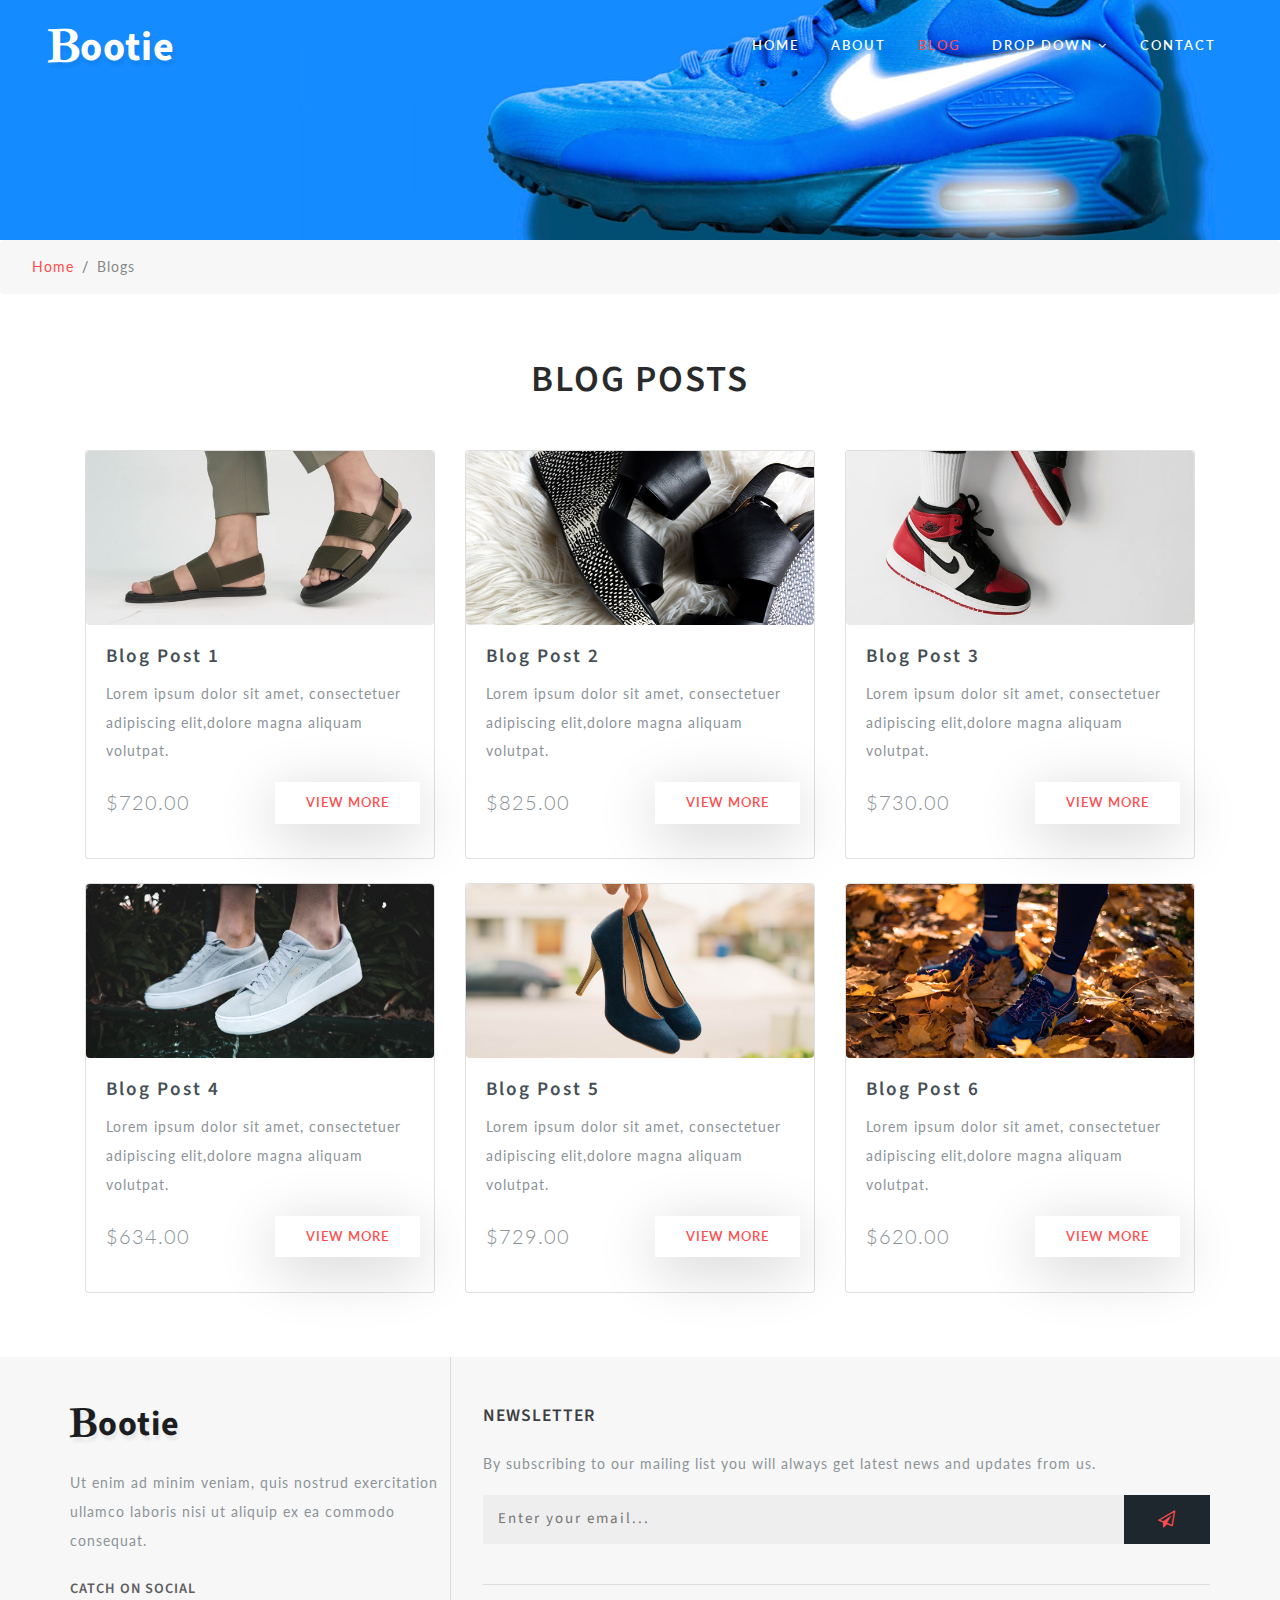
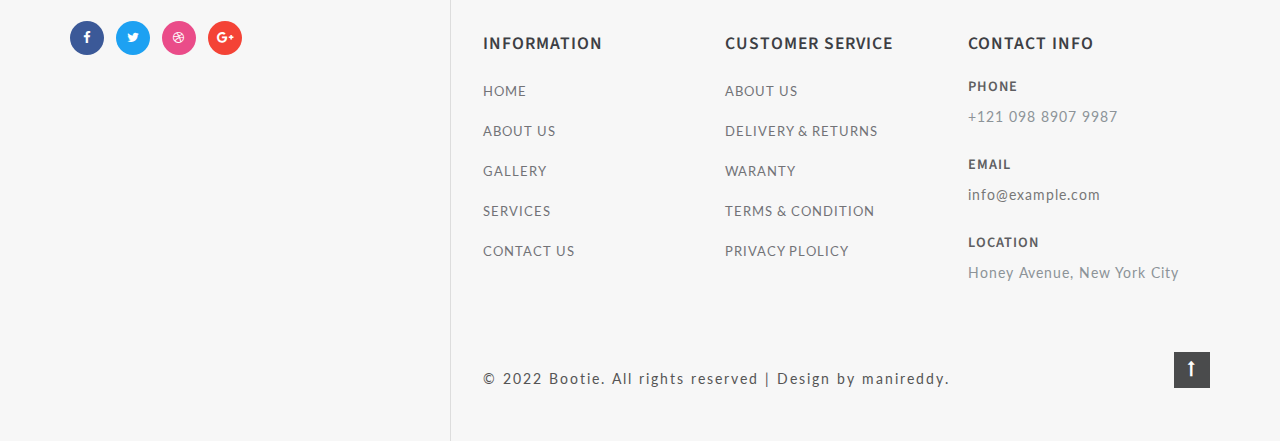
==== commit b3a5f579: "final commit" ====
--- a/blog.html
+++ b/blog.html
@@ -339,8 +339,8 @@
 
                     </div>
                     <div class="cpy-right text-left row">
-                        <p class="col-md-10">© 2019 Bootie. All rights reserved | Design by
-                            <a href="http://w3layouts.com"> W3layouts.</a>
+                        <p class="col-md-10">© 2022 Bootie. All rights reserved | Design by
+                            <a href="http://manireddy.com"> manireddy.</a>
                         </p>
                         <!-- move top icon -->
                         <a href="#home" class="move-top text-right col-md-2"><span class="fa fa-long-arrow-up" aria-hidden="true"></span></a>
